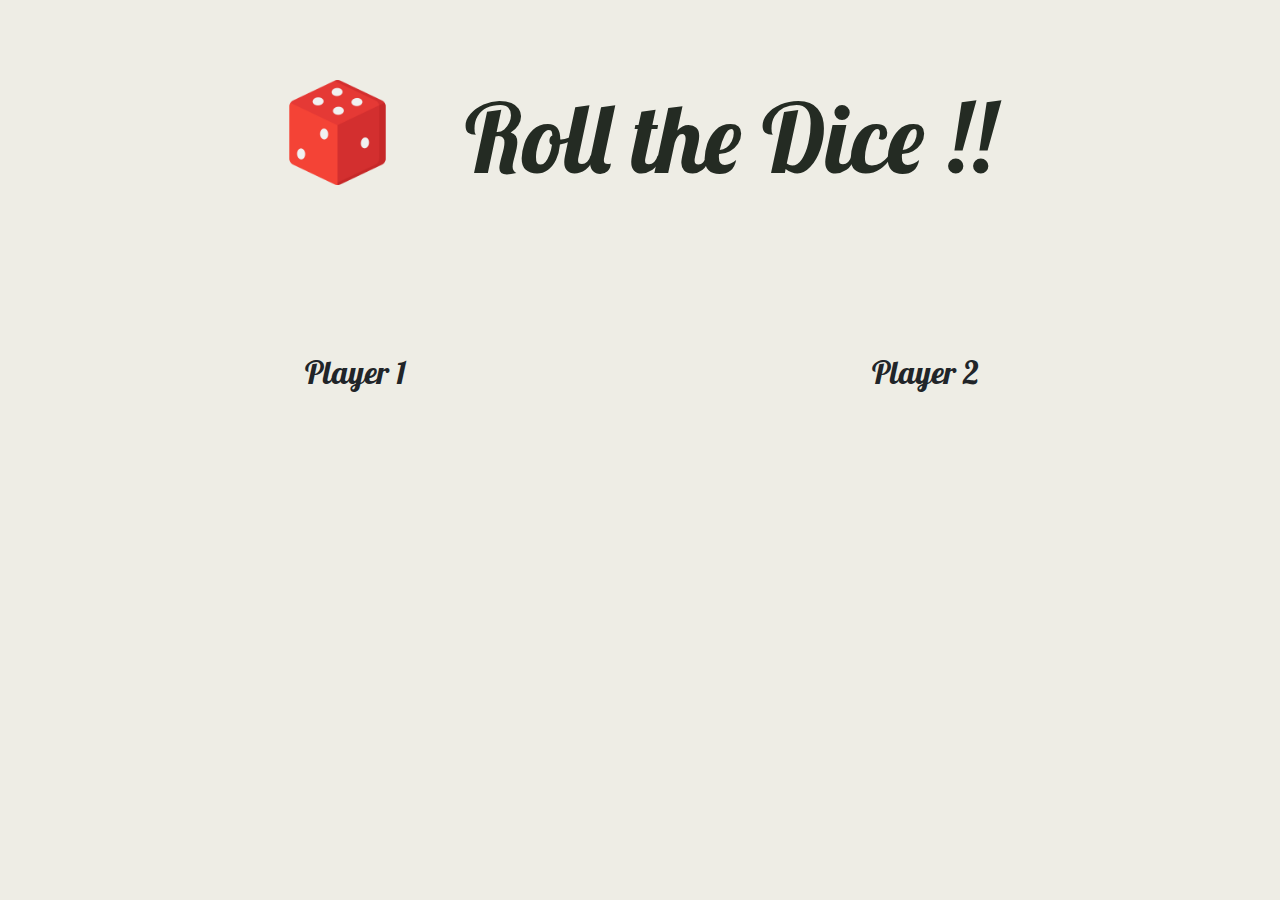
==== index.html @ 7e627636 "Tittle and basic body added" ====
<!DOCTYPE html>
<html lang="en" dir="ltr">

<head>
  <!-- Required meta tags -->
  <meta charset="utf-8">
  <meta name="viewport" content="width=device-width, initial-scale=1, shrink-to-fit=no">
  <!-- Bootstrap CSS -->
  <link rel="stylesheet" href="https://stackpath.bootstrapcdn.com/bootstrap/4.3.1/css/bootstrap.min.css" integrity="sha384-ggOyR0iXCbMQv3Xipma34MD+dH/1fQ784/j6cY/iJTQUOhcWr7x9JvoRxT2MZw1T" crossorigin="anonymous">
  <link rel="stylesheet" href="styles.css">
  <!-- Google Fonts -->
  <link href="https://fonts.googleapis.com/css?family=Lobster&display=swap" rel="stylesheet">



  <title>Dice Game</title>
</head>

<body>
  <!-- Title -->
  <div class="container title-division">
    <div class="row">
      <div class="col">
        <img class="dice-picture" src="images/titleDice.png" alt="dices">
      </div>
      <div class="col-8">
        <h1 class="title-text"> Roll the Dice !!</h1>
      </div>
    </div>
  </div>

  <!-- Main body -->

  <div class="container player-division">
    <div class="row">
      <div class="col">
        <h2 class="player-text">Player 1</h2>
      </div>
      <div class="col">
        <h2 class="player-text">Player 2</h2>
      </div>
    </div>
  </div>








  <!-- Footer -->


  <!-- Optional JavaScript -->

  <!-- jQuery first, then Popper.js, then Bootstrap JS -->
  <script src="https://code.jquery.com/jquery-3.3.1.slim.min.js" integrity="sha384-q8i/X+965DzO0rT7abK41JStQIAqVgRVzpbzo5smXKp4YfRvH+8abtTE1Pi6jizo" crossorigin="anonymous"></script>
  <script src="https://cdnjs.cloudflare.com/ajax/libs/popper.js/1.14.7/umd/popper.min.js" integrity="sha384-UO2eT0CpHqdSJQ6hJty5KVphtPhzWj9WO1clHTMGa3JDZwrnQq4sF86dIHNDz0W1" crossorigin="anonymous"></script>
  <script src="https://stackpath.bootstrapcdn.com/bootstrap/4.3.1/js/bootstrap.min.js" integrity="sha384-JjSmVgyd0p3pXB1rRibZUAYoIIy6OrQ6VrjIEaFf/nJGzIxFDsf4x0xIM+B07jRM" crossorigin="anonymous"></script>
</body>

</html>
---- styles.css ----
body{
  background-color: #EEEDE5;
}

/* TITTLE */
.title-division{
  margin-top: 80px;
}
.dice-picture{
  width: 30%;
  margin-left: 200px;
}
.title-text{
  font-family: 'Lobster', cursive;
  font-size: 6rem;
  color: #242B23;

}

/* Main Body */
.player-division{
  margin-top: 150px;
}
.player-text{
  text-align: center;
  font-family: 'Lobster', cursive;
}
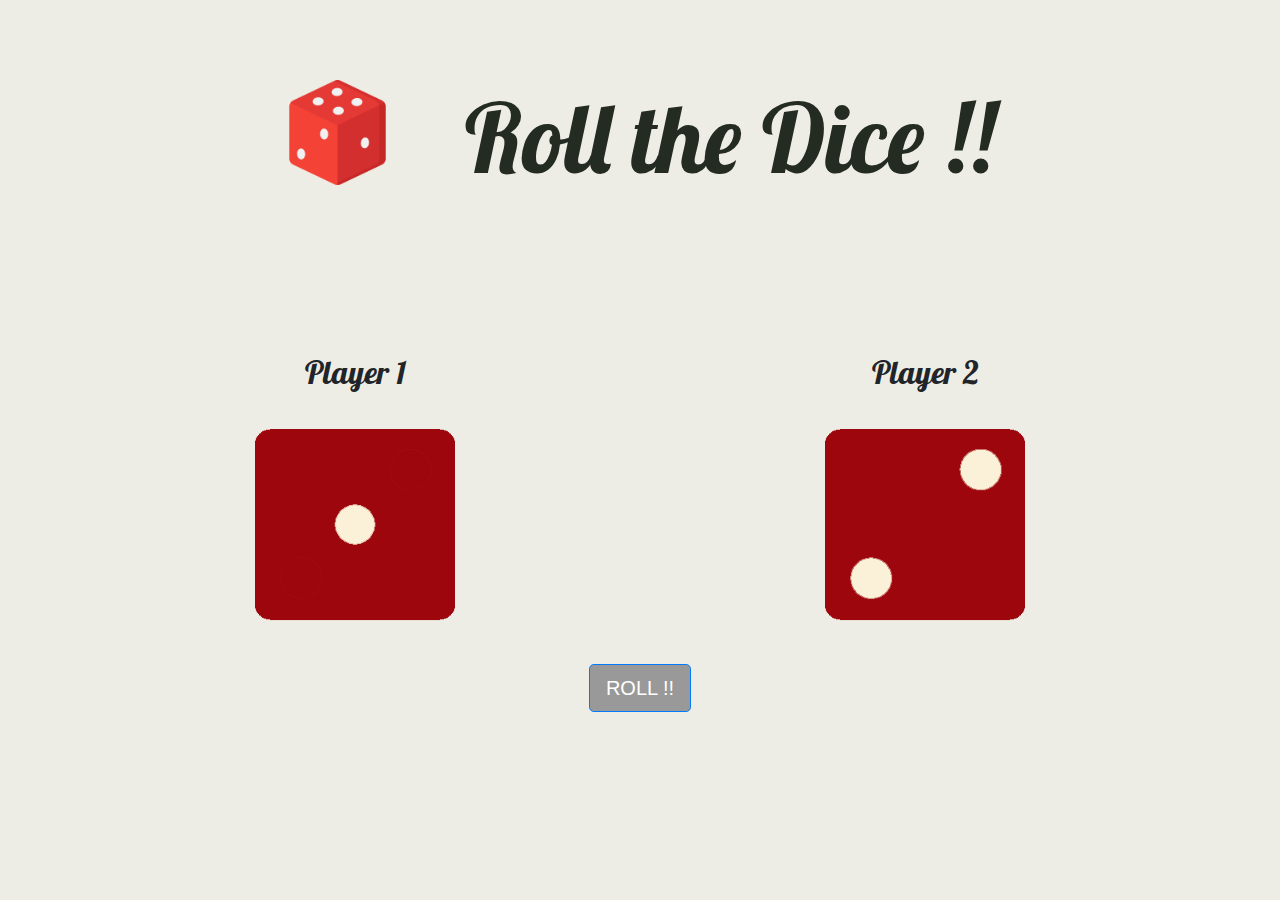
==== commit 990f3737: "Finished styling and positioning of elements" ====
--- a/index.html
+++ b/index.html
@@ -35,11 +35,21 @@
     <div class="row">
       <div class="col">
         <h2 class="player-text">Player 1</h2>
+        <div class="row">
+          <img class="player-dice" src="images/dice1.png" alt="player1-dice">
+        </div>
       </div>
       <div class="col">
         <h2 class="player-text">Player 2</h2>
+        <div class="row">
+          <img class="player-dice" src="images/dice2.png" alt="player2-dice">
+        </div>
       </div>
     </div>
+    <div class="row">
+      <button type="button" class="btn btn-primary btn-lg">ROLL !!</button>
+    </row>
+
   </div>
 
 
--- a/styles.css
+++ b/styles.css
@@ -1,7 +1,6 @@
 body{
   background-color: #EEEDE5;
 }
-
 /* TITTLE */
 .title-division{
   margin-top: 80px;
@@ -25,3 +24,11 @@
   text-align: center;
   font-family: 'Lobster', cursive;
 }
+.player-dice{
+  margin: 25px auto 0;
+  width: 35%;
+}
+.btn{
+  margin: 40px auto 0;
+  background-color: #999999;
+}
